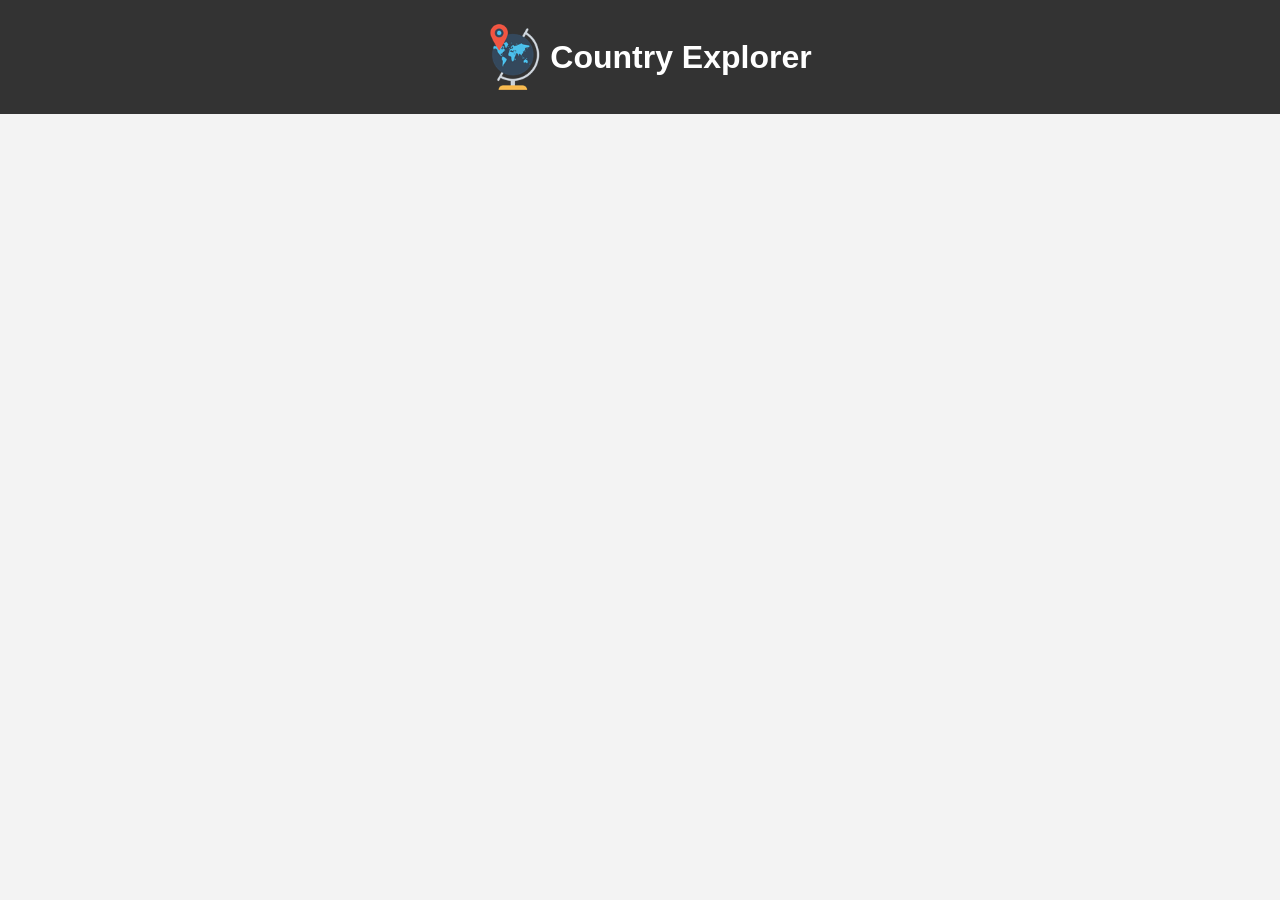
==== index.html @ fbc9db48 "Created the header" ====
<!doctype html>
<html lang="en">
  <head>
    <meta charset="UTF-8" />
    <meta name="viewport" content="width=device-width, initial-scale=1.0" />
    <title>COUNTRY EXPLORER - IBM WEB DEVEPOMENT COURSE</title>
    <link rel="stylesheet" href="style.css" />
  </head>
  <body>
    <header>
      <img src="assets/world.png" />
      <h1>country explorer</h1>
    </header>

    <main>
 
    </main>

    <script src="./script.js"></script>
  </body>
</html>
---- style.css ----
:root {
  --Font: Arial, sans-serif;
  --Bg: #f3f3f3;
  --contrastingBg: #e0e0e0;
  --Mainelement: #000000;
  --Whiteelement: #ffffff;
  --FormBorder: 5px;
  --fontErrorMessage: 12px;
}

* {
  padding: 0;
  margin: 0;
  font-family: var(--Font);
}

body {
  padding: 0;
  font-size: 16px;
  background-color: var(--Bg);
}

header {
  & {
    width: 100%;
    height: 102px;
    padding: 6px;
    background-color: #333333;

    display: flex;
    flex-direction: row;
    align-items: center;
    justify-content: center;
  }

  & > img {
    width: 70px;
  }

  & > h1 {
    text-transform: capitalize;
    color: var(--Whiteelement);
  }
}
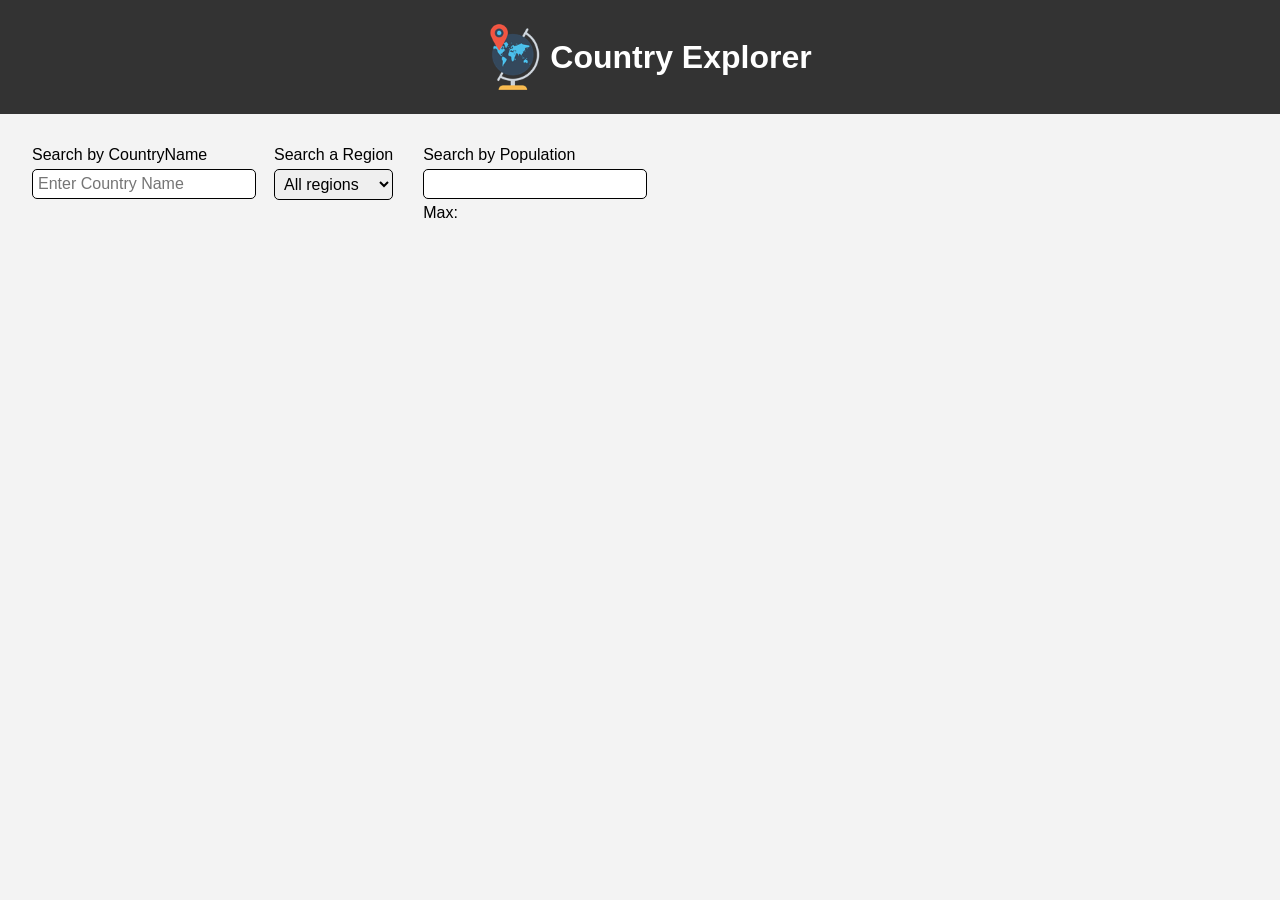
==== commit e9053c5e: "Made the  form" ====
--- a/index.html
+++ b/index.html
@@ -13,6 +13,26 @@
     </header>
 
     <main>
+      <form action="">
+        <div>
+          <label for="iCountryName">Search by CountryName</label>
+          <input type="text" name="countryName" id="iCountryName" placeholder="Enter Country Name" />
+        </div>
+
+        <div>
+          <label for="iRegion">Search a Region</label>
+          <select name="" id="iRegion">
+            <option value="none" selected>All regions</option>
+          </select>
+        </div>
+
+        <div>
+          <label for="iPopulation">Search by Population</label>
+          <input type="number" name="population" id="iPopulation">
+          <span>Max: </span>
+        </div>
+      </form>
+
  
     </main>
 
--- a/style.css
+++ b/style.css
@@ -43,3 +43,32 @@
   }
 }
 
+main {
+  & {
+    padding: 32px;
+  }
+
+  & > form {
+    & {
+      display: flex;
+      gap: 30px;
+    }
+    & > div {
+      & {
+        display: flex;
+        flex-direction: column;
+        justify-content: center;
+        gap: 5px;
+        height: 100%;
+      }
+      & > input,
+      select {
+        width: 100%;
+        padding: 5px;
+        border: 1px solid black;
+        font-size: 16px;
+        border-radius: 5px;
+      }
+    }
+  }
+}
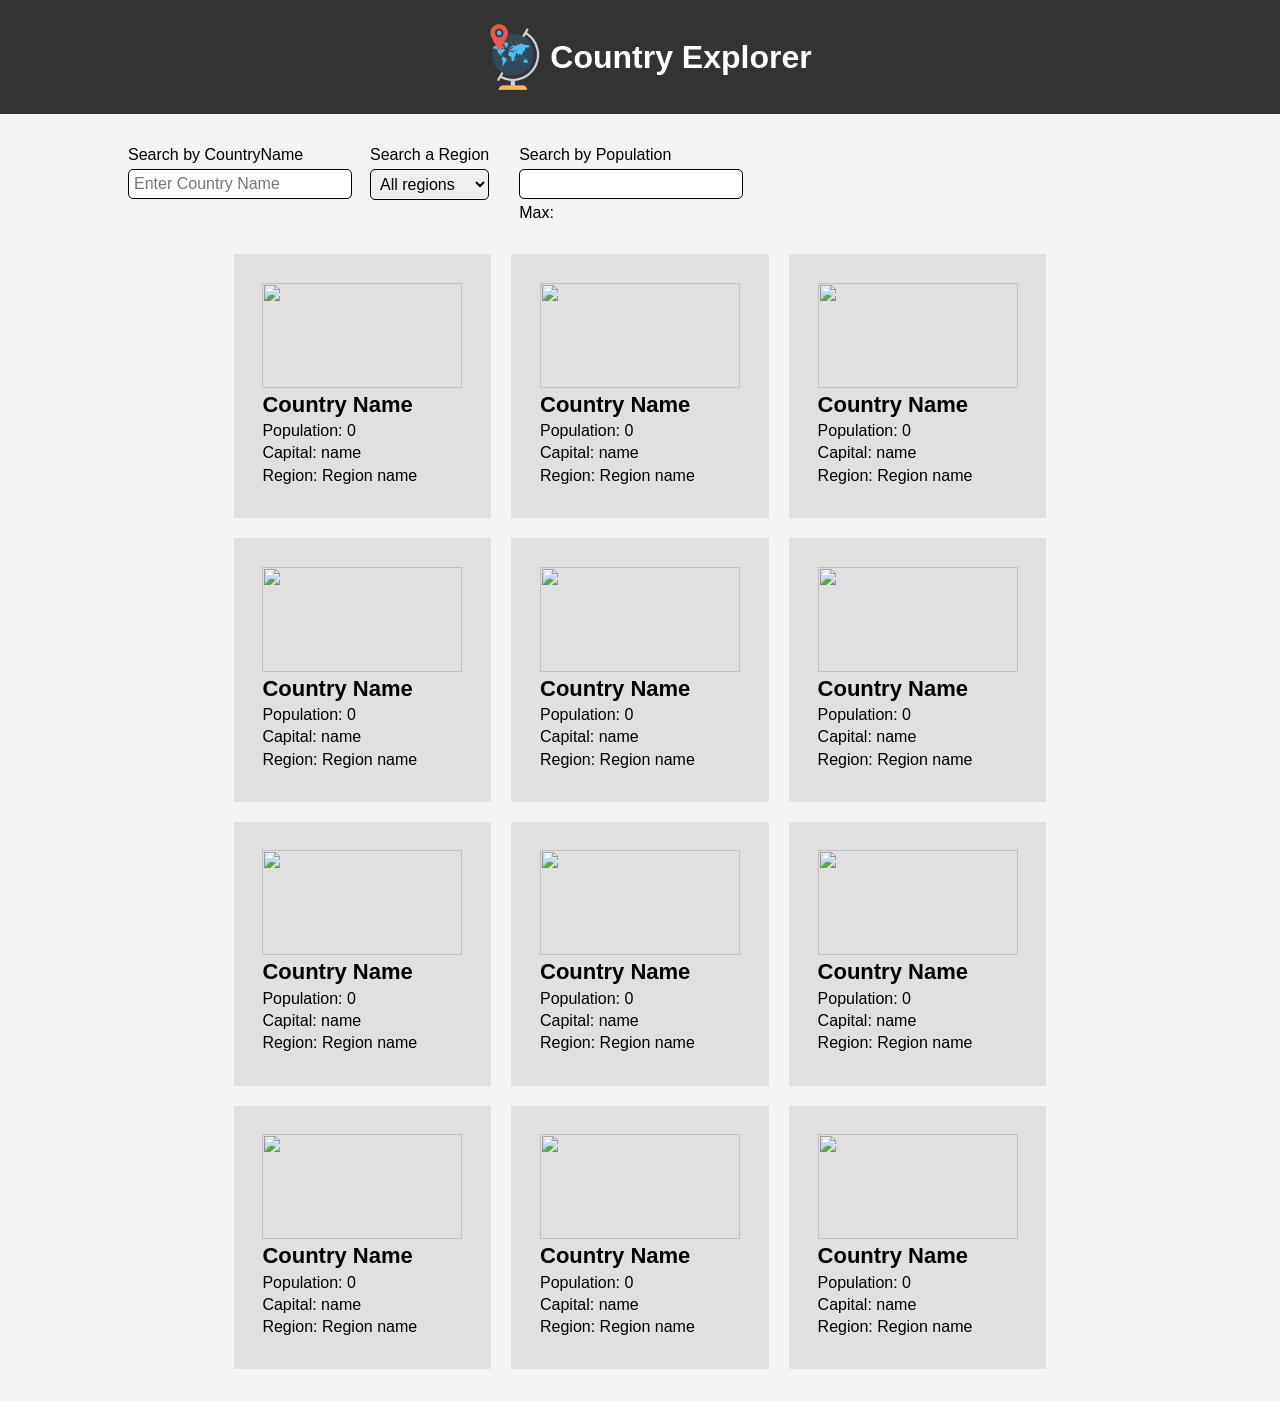
==== commit 80f31841: "made the items" ====
--- a/index.html
+++ b/index.html
@@ -33,7 +33,215 @@
         </div>
       </form>
 
- 
+      <section id="coutry-cards-container">
+        <article class="coutry-cards">
+            <img src="" alt="">
+            <h1>country name</h1>
+            <div class="country-info">
+                <div>
+                    <span>Population:</span>
+                    <span>0</span>
+                </div>
+                <div>
+                    <span>Capital:</span>
+                    <span>name</span>
+                </div>
+                <div>
+                    <span>Region:</span>
+                    <span>Region name</span>
+                </div>
+            </div>
+        </article>
+    <article class="coutry-cards">
+            <img src="" alt="">
+            <h1>country name</h1>
+            <div class="country-info">
+                <div>
+                    <span>Population:</span>
+                    <span>0</span>
+                </div>
+                <div>
+                    <span>Capital:</span>
+                    <span>name</span>
+                </div>
+                <div>
+                    <span>Region:</span>
+                    <span>Region name</span>
+                </div>
+            </div>
+        </article>    <article class="coutry-cards">
+            <img src="" alt="">
+            <h1>country name</h1>
+            <div class="country-info">
+                <div>
+                    <span>Population:</span>
+                    <span>0</span>
+                </div>
+                <div>
+                    <span>Capital:</span>
+                    <span>name</span>
+                </div>
+                <div>
+                    <span>Region:</span>
+                    <span>Region name</span>
+                </div>
+            </div>
+        </article>    <article class="coutry-cards">
+            <img src="" alt="">
+            <h1>country name</h1>
+            <div class="country-info">
+                <div>
+                    <span>Population:</span>
+                    <span>0</span>
+                </div>
+                <div>
+                    <span>Capital:</span>
+                    <span>name</span>
+                </div>
+                <div>
+                    <span>Region:</span>
+                    <span>Region name</span>
+                </div>
+            </div>
+        </article>    <article class="coutry-cards">
+            <img src="" alt="">
+            <h1>country name</h1>
+            <div class="country-info">
+                <div>
+                    <span>Population:</span>
+                    <span>0</span>
+                </div>
+                <div>
+                    <span>Capital:</span>
+                    <span>name</span>
+                </div>
+                <div>
+                    <span>Region:</span>
+                    <span>Region name</span>
+                </div>
+            </div>
+        </article>    <article class="coutry-cards">
+            <img src="" alt="">
+            <h1>country name</h1>
+            <div class="country-info">
+                <div>
+                    <span>Population:</span>
+                    <span>0</span>
+                </div>
+                <div>
+                    <span>Capital:</span>
+                    <span>name</span>
+                </div>
+                <div>
+                    <span>Region:</span>
+                    <span>Region name</span>
+                </div>
+            </div>
+        </article>    <article class="coutry-cards">
+            <img src="" alt="">
+            <h1>country name</h1>
+            <div class="country-info">
+                <div>
+                    <span>Population:</span>
+                    <span>0</span>
+                </div>
+                <div>
+                    <span>Capital:</span>
+                    <span>name</span>
+                </div>
+                <div>
+                    <span>Region:</span>
+                    <span>Region name</span>
+                </div>
+            </div>
+        </article>    <article class="coutry-cards">
+            <img src="" alt="">
+            <h1>country name</h1>
+            <div class="country-info">
+                <div>
+                    <span>Population:</span>
+                    <span>0</span>
+                </div>
+                <div>
+                    <span>Capital:</span>
+                    <span>name</span>
+                </div>
+                <div>
+                    <span>Region:</span>
+                    <span>Region name</span>
+                </div>
+            </div>
+        </article>    <article class="coutry-cards">
+            <img src="" alt="">
+            <h1>country name</h1>
+            <div class="country-info">
+                <div>
+                    <span>Population:</span>
+                    <span>0</span>
+                </div>
+                <div>
+                    <span>Capital:</span>
+                    <span>name</span>
+                </div>
+                <div>
+                    <span>Region:</span>
+                    <span>Region name</span>
+                </div>
+            </div>
+        </article>    <article class="coutry-cards">
+            <img src="" alt="">
+            <h1>country name</h1>
+            <div class="country-info">
+                <div>
+                    <span>Population:</span>
+                    <span>0</span>
+                </div>
+                <div>
+                    <span>Capital:</span>
+                    <span>name</span>
+                </div>
+                <div>
+                    <span>Region:</span>
+                    <span>Region name</span>
+                </div>
+            </div>
+        </article>    <article class="coutry-cards">
+            <img src="" alt="">
+            <h1>country name</h1>
+            <div class="country-info">
+                <div>
+                    <span>Population:</span>
+                    <span>0</span>
+                </div>
+                <div>
+                    <span>Capital:</span>
+                    <span>name</span>
+                </div>
+                <div>
+                    <span>Region:</span>
+                    <span>Region name</span>
+                </div>
+            </div>
+        </article>    <article class="coutry-cards">
+            <img src="" alt="">
+            <h1>country name</h1>
+            <div class="country-info">
+                <div>
+                    <span>Population:</span>
+                    <span>0</span>
+                </div>
+                <div>
+                    <span>Capital:</span>
+                    <span>name</span>
+                </div>
+                <div>
+                    <span>Region:</span>
+                    <span>Region name</span>
+                </div>
+            </div>
+        </article>
+        
+      </section>
     </main>
 
     <script src="./script.js"></script>
--- a/style.css
+++ b/style.css
@@ -45,14 +45,19 @@
 
 main {
   & {
+    width: 80%;
     padding: 32px;
+    margin: auto;
   }
 
   & > form {
     & {
+      margin-bottom: 32px;
+      
       display: flex;
       gap: 30px;
     }
+
     & > div {
       & {
         display: flex;
@@ -61,6 +66,7 @@
         gap: 5px;
         height: 100%;
       }
+
       & > input,
       select {
         width: 100%;
@@ -71,4 +77,39 @@
       }
     }
   }
+
+  & > #coutry-cards-container {
+    & {
+      gap: 20px;
+
+      display: flex;
+      justify-content: center;
+      flex-direction: row;
+      flex-wrap: wrap;
+    }
+
+    & > .coutry-cards {
+      & {
+        width: 1fr;
+        padding: 28.8px;
+        background-color: #e0e0e0;
+      }
+
+      & > img {
+        height: 105px;
+        width: 200px;
+      }
+
+      & > h1 {
+        font-size: 22px;
+        text-transform: capitalize;
+      }
+
+      & > .country-info {
+        & > div {
+          margin: 4.32px 0;
+        }
+      }
+    }
+  }
 }
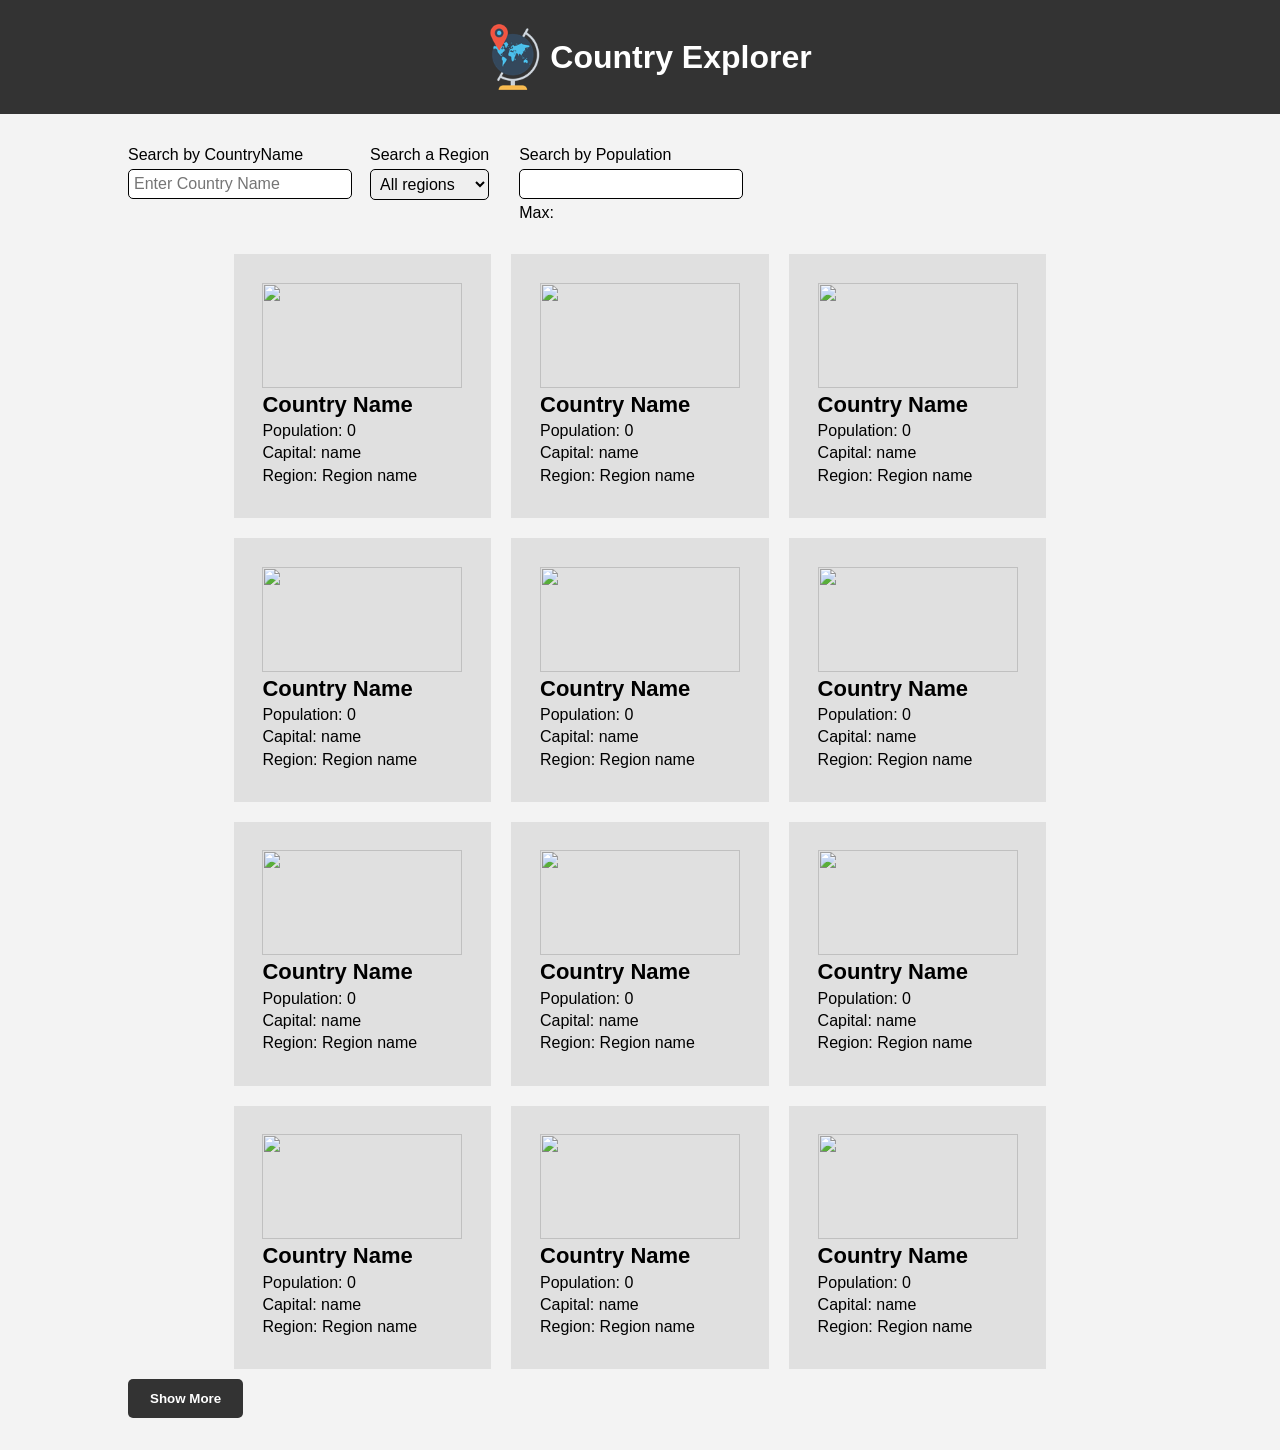
==== commit 226e0d63: "Made the home page" ====
--- a/index.html
+++ b/index.html
@@ -242,6 +242,8 @@
         </article>
         
       </section>
+
+      <button type="button">show more</button>
     </main>
 
     <script src="./script.js"></script>
--- a/style.css
+++ b/style.css
@@ -50,10 +50,20 @@
     margin: auto;
   }
 
+  & > button{
+    height: 38.4px;
+    width: calc(38.4px * 3);
+    background-color: #333333;
+    border: none;
+    border-radius: 5px;
+
+    color: var(--Whiteelement);
+    font-weight: bold;
+    text-transform: capitalize;
+  }
+
   & > form {
     & {
-      margin-bottom: 32px;
-      
       display: flex;
       gap: 30px;
     }
@@ -80,8 +90,9 @@
 
   & > #coutry-cards-container {
     & {
+      margin: 32px 0 10px 0;
+      
       gap: 20px;
-
       display: flex;
       justify-content: center;
       flex-direction: row;
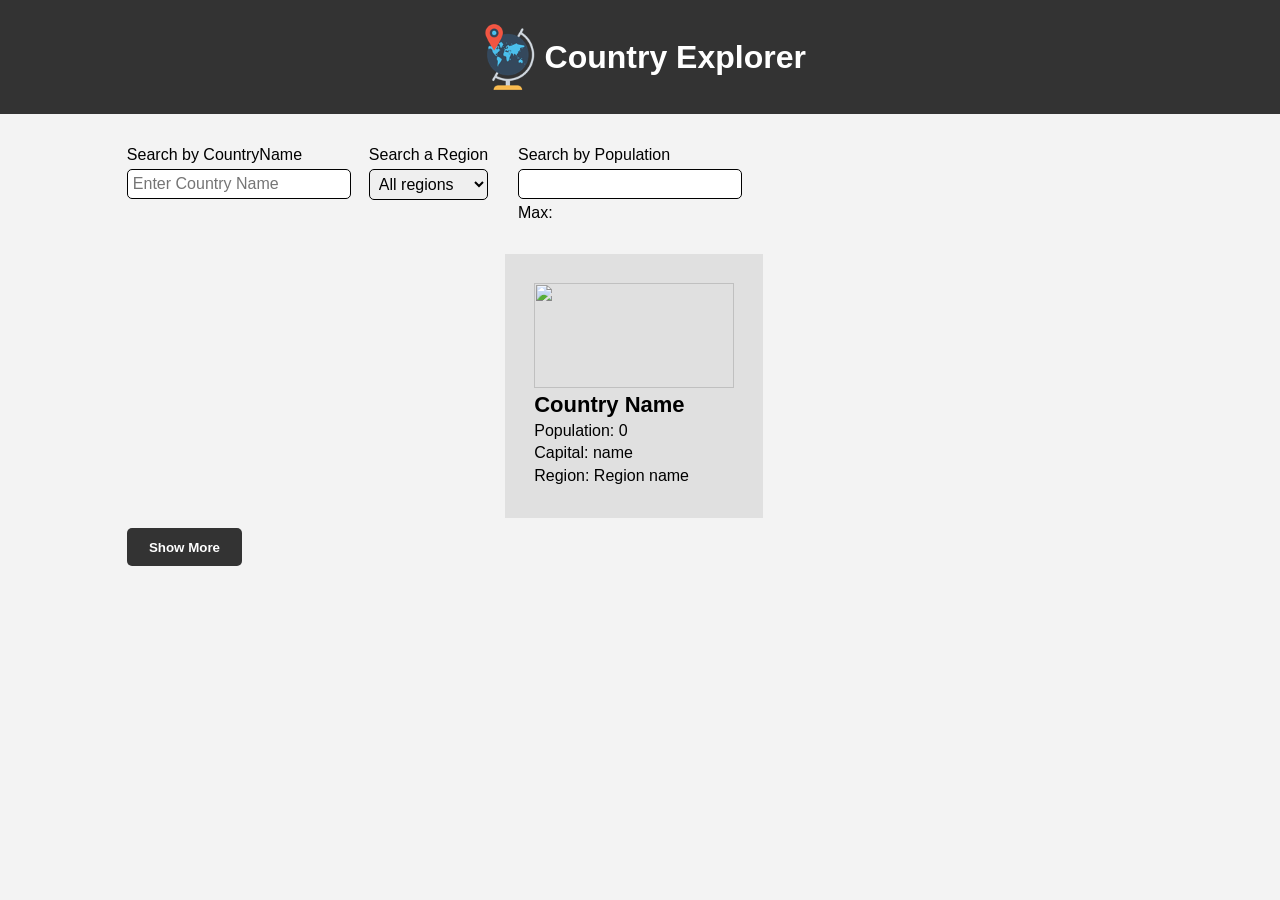
==== commit 2abfdab2: "Made the details page" ====
--- a/index.html
+++ b/index.html
@@ -52,195 +52,6 @@
                 </div>
             </div>
         </article>
-    <article class="coutry-cards">
-            <img src="" alt="">
-            <h1>country name</h1>
-            <div class="country-info">
-                <div>
-                    <span>Population:</span>
-                    <span>0</span>
-                </div>
-                <div>
-                    <span>Capital:</span>
-                    <span>name</span>
-                </div>
-                <div>
-                    <span>Region:</span>
-                    <span>Region name</span>
-                </div>
-            </div>
-        </article>    <article class="coutry-cards">
-            <img src="" alt="">
-            <h1>country name</h1>
-            <div class="country-info">
-                <div>
-                    <span>Population:</span>
-                    <span>0</span>
-                </div>
-                <div>
-                    <span>Capital:</span>
-                    <span>name</span>
-                </div>
-                <div>
-                    <span>Region:</span>
-                    <span>Region name</span>
-                </div>
-            </div>
-        </article>    <article class="coutry-cards">
-            <img src="" alt="">
-            <h1>country name</h1>
-            <div class="country-info">
-                <div>
-                    <span>Population:</span>
-                    <span>0</span>
-                </div>
-                <div>
-                    <span>Capital:</span>
-                    <span>name</span>
-                </div>
-                <div>
-                    <span>Region:</span>
-                    <span>Region name</span>
-                </div>
-            </div>
-        </article>    <article class="coutry-cards">
-            <img src="" alt="">
-            <h1>country name</h1>
-            <div class="country-info">
-                <div>
-                    <span>Population:</span>
-                    <span>0</span>
-                </div>
-                <div>
-                    <span>Capital:</span>
-                    <span>name</span>
-                </div>
-                <div>
-                    <span>Region:</span>
-                    <span>Region name</span>
-                </div>
-            </div>
-        </article>    <article class="coutry-cards">
-            <img src="" alt="">
-            <h1>country name</h1>
-            <div class="country-info">
-                <div>
-                    <span>Population:</span>
-                    <span>0</span>
-                </div>
-                <div>
-                    <span>Capital:</span>
-                    <span>name</span>
-                </div>
-                <div>
-                    <span>Region:</span>
-                    <span>Region name</span>
-                </div>
-            </div>
-        </article>    <article class="coutry-cards">
-            <img src="" alt="">
-            <h1>country name</h1>
-            <div class="country-info">
-                <div>
-                    <span>Population:</span>
-                    <span>0</span>
-                </div>
-                <div>
-                    <span>Capital:</span>
-                    <span>name</span>
-                </div>
-                <div>
-                    <span>Region:</span>
-                    <span>Region name</span>
-                </div>
-            </div>
-        </article>    <article class="coutry-cards">
-            <img src="" alt="">
-            <h1>country name</h1>
-            <div class="country-info">
-                <div>
-                    <span>Population:</span>
-                    <span>0</span>
-                </div>
-                <div>
-                    <span>Capital:</span>
-                    <span>name</span>
-                </div>
-                <div>
-                    <span>Region:</span>
-                    <span>Region name</span>
-                </div>
-            </div>
-        </article>    <article class="coutry-cards">
-            <img src="" alt="">
-            <h1>country name</h1>
-            <div class="country-info">
-                <div>
-                    <span>Population:</span>
-                    <span>0</span>
-                </div>
-                <div>
-                    <span>Capital:</span>
-                    <span>name</span>
-                </div>
-                <div>
-                    <span>Region:</span>
-                    <span>Region name</span>
-                </div>
-            </div>
-        </article>    <article class="coutry-cards">
-            <img src="" alt="">
-            <h1>country name</h1>
-            <div class="country-info">
-                <div>
-                    <span>Population:</span>
-                    <span>0</span>
-                </div>
-                <div>
-                    <span>Capital:</span>
-                    <span>name</span>
-                </div>
-                <div>
-                    <span>Region:</span>
-                    <span>Region name</span>
-                </div>
-            </div>
-        </article>    <article class="coutry-cards">
-            <img src="" alt="">
-            <h1>country name</h1>
-            <div class="country-info">
-                <div>
-                    <span>Population:</span>
-                    <span>0</span>
-                </div>
-                <div>
-                    <span>Capital:</span>
-                    <span>name</span>
-                </div>
-                <div>
-                    <span>Region:</span>
-                    <span>Region name</span>
-                </div>
-            </div>
-        </article>    <article class="coutry-cards">
-            <img src="" alt="">
-            <h1>country name</h1>
-            <div class="country-info">
-                <div>
-                    <span>Population:</span>
-                    <span>0</span>
-                </div>
-                <div>
-                    <span>Capital:</span>
-                    <span>name</span>
-                </div>
-                <div>
-                    <span>Region:</span>
-                    <span>Region name</span>
-                </div>
-            </div>
-        </article>
-        
       </section>
 
       <button type="button">show more</button>
--- a/style.css
+++ b/style.css
@@ -17,6 +17,7 @@
 body {
   padding: 0;
   font-size: 16px;
+  width: 99.1%;
   background-color: var(--Bg);
 }
 
@@ -50,7 +51,7 @@
     margin: auto;
   }
 
-  & > button{
+  & > button {
     height: 38.4px;
     width: calc(38.4px * 3);
     background-color: #333333;
@@ -60,6 +61,7 @@
     color: var(--Whiteelement);
     font-weight: bold;
     text-transform: capitalize;
+    cursor: pointer;
   }
 
   & > form {
@@ -91,7 +93,7 @@
   & > #coutry-cards-container {
     & {
       margin: 32px 0 10px 0;
-      
+
       gap: 20px;
       display: flex;
       justify-content: center;
@@ -124,3 +126,28 @@
     }
   }
 }
+
+main > section#detail {
+  & {
+    max-width: 500px;
+    margin: auto;
+
+    gap: 10px;
+    display: flex;
+    flex-direction: column;
+    align-items: center;
+  }
+
+  & > h1 {
+    text-transform: capitalize;
+  }
+
+  & > img {
+    width: 100%;
+    height: calc(500px / 2);
+  }
+
+  & > .country-info {
+    align-self: flex-start;
+  }
+}
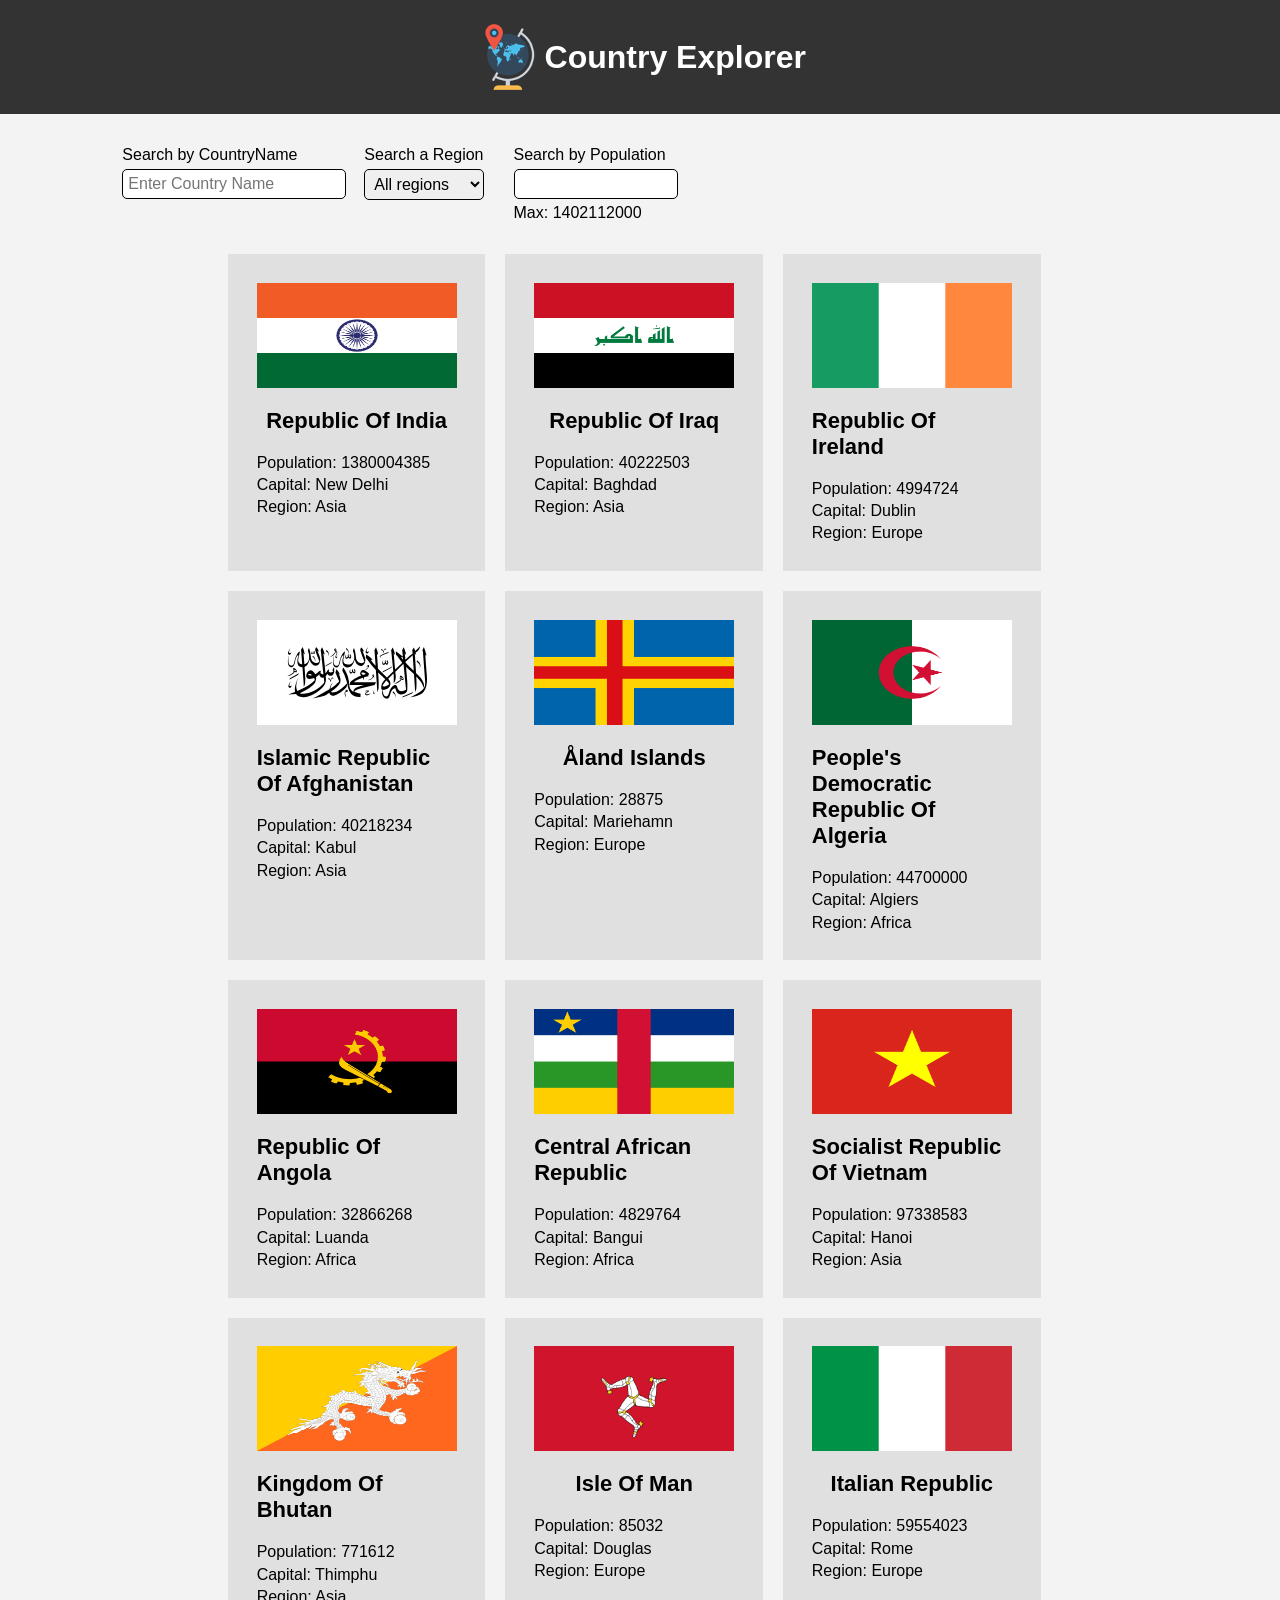
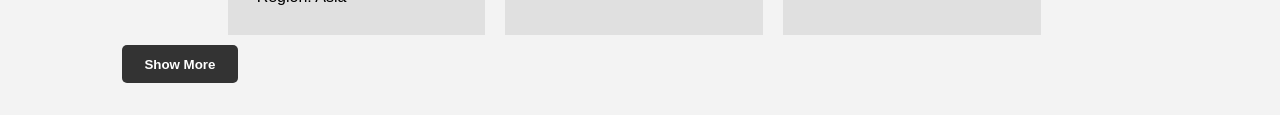
==== commit 38cdf0e9: "Data loaded on the home" ====
--- a/index.html
+++ b/index.html
@@ -13,50 +13,33 @@
     </header>
 
     <main>
-      <form action="">
-        <div>
-          <label for="iCountryName">Search by CountryName</label>
-          <input type="text" name="countryName" id="iCountryName" placeholder="Enter Country Name" />
-        </div>
-
-        <div>
-          <label for="iRegion">Search a Region</label>
-          <select name="" id="iRegion">
-            <option value="none" selected>All regions</option>
-          </select>
-        </div>
-
-        <div>
-          <label for="iPopulation">Search by Population</label>
-          <input type="number" name="population" id="iPopulation">
-          <span>Max: </span>
-        </div>
-      </form>
-
-      <section id="coutry-cards-container">
-        <article class="coutry-cards">
-            <img src="" alt="">
-            <h1>country name</h1>
-            <div class="country-info">
-                <div>
-                    <span>Population:</span>
-                    <span>0</span>
-                </div>
-                <div>
-                    <span>Capital:</span>
-                    <span>name</span>
-                </div>
-                <div>
-                    <span>Region:</span>
-                    <span>Region name</span>
-                </div>
-            </div>
-        </article>
+      <section>
+        <form action="">
+          <div>
+            <label for="iCountryName">Search by CountryName</label>
+            <input type="text" name="countryName" id="iCountryName" placeholder="Enter Country Name" />
+          </div>
+          <div>
+            <label for="iRegion">Search a Region</label>
+            <select name="" id="iRegion">
+              <option value="none" selected>All regions</option>
+            </select>
+          </div>
+          <div>
+            <label for="iPopulation">Search by Population</label>
+            <input type="number" name="population" id="iPopulation" min="0">
+            <span id="iMaxPopulation">Max:</span>
+          </div>
+        </form>
       </section>
 
-      <button type="button">show more</button>
+      <section id="coutry-cards-container"></section>
+
+      <section>
+        <button type="button">show more</button>
+      </section>
     </main>
 
-    <script src="./script.js"></script>
+    <script type="module" src="./script.js"></script>
   </body>
 </html>
--- a/style.css
+++ b/style.css
@@ -46,46 +46,55 @@
 
 main {
   & {
-    width: 80%;
     padding: 32px;
     margin: auto;
+
+    display: flex;
+    flex-direction: column;
+    align-items: center;
   }
 
-  & > button {
-    height: 38.4px;
-    width: calc(38.4px * 3);
-    background-color: #333333;
-    border: none;
-    border-radius: 5px;
+  & > section {
+    & {
+      width: 85%;
+    }
+    & > button {
+      height: 38.4px;
+      width: calc(38.4px * 3);
+      background-color: #333333;
+      border: none;
+      border-radius: 5px;
 
-    color: var(--Whiteelement);
-    font-weight: bold;
-    text-transform: capitalize;
-    cursor: pointer;
-  }
-
-  & > form {
-    & {
-      display: flex;
-      gap: 30px;
+      color: var(--Whiteelement);
+      font-weight: bold;
+      text-transform: capitalize;
+      cursor: pointer;
     }
 
-    & > div {
+    & > form {
       & {
+        margin: auto;
         display: flex;
-        flex-direction: column;
-        justify-content: center;
-        gap: 5px;
-        height: 100%;
+        gap: 30px;
       }
 
-      & > input,
-      select {
-        width: 100%;
-        padding: 5px;
-        border: 1px solid black;
-        font-size: 16px;
-        border-radius: 5px;
+      & > div {
+        & {
+          display: flex;
+          flex-direction: column;
+          justify-content: center;
+          gap: 5px;
+          height: 100%;
+        }
+
+        & > input,
+        select {
+          width: 100%;
+          padding: 5px;
+          border: 1px solid black;
+          font-size: 16px;
+          border-radius: 5px;
+        }
       }
     }
   }
@@ -106,6 +115,12 @@
         width: 1fr;
         padding: 28.8px;
         background-color: #e0e0e0;
+
+        gap: 20px;
+        display: flex;
+        flex-direction: column;
+        flex-basis: 200px;
+        align-items: center;
       }
 
       & > img {
@@ -119,9 +134,10 @@
       }
 
       & > .country-info {
-        & > div {
-          margin: 4.32px 0;
-        }
+        align-self: flex-start;
+        display: flex;
+        flex-direction: column;
+        gap: 4.32px;
       }
     }
   }
@@ -149,5 +165,9 @@
 
   & > .country-info {
     align-self: flex-start;
+
+    display: flex;
+    gap: 3px;
+    flex-direction: column;
   }
 }
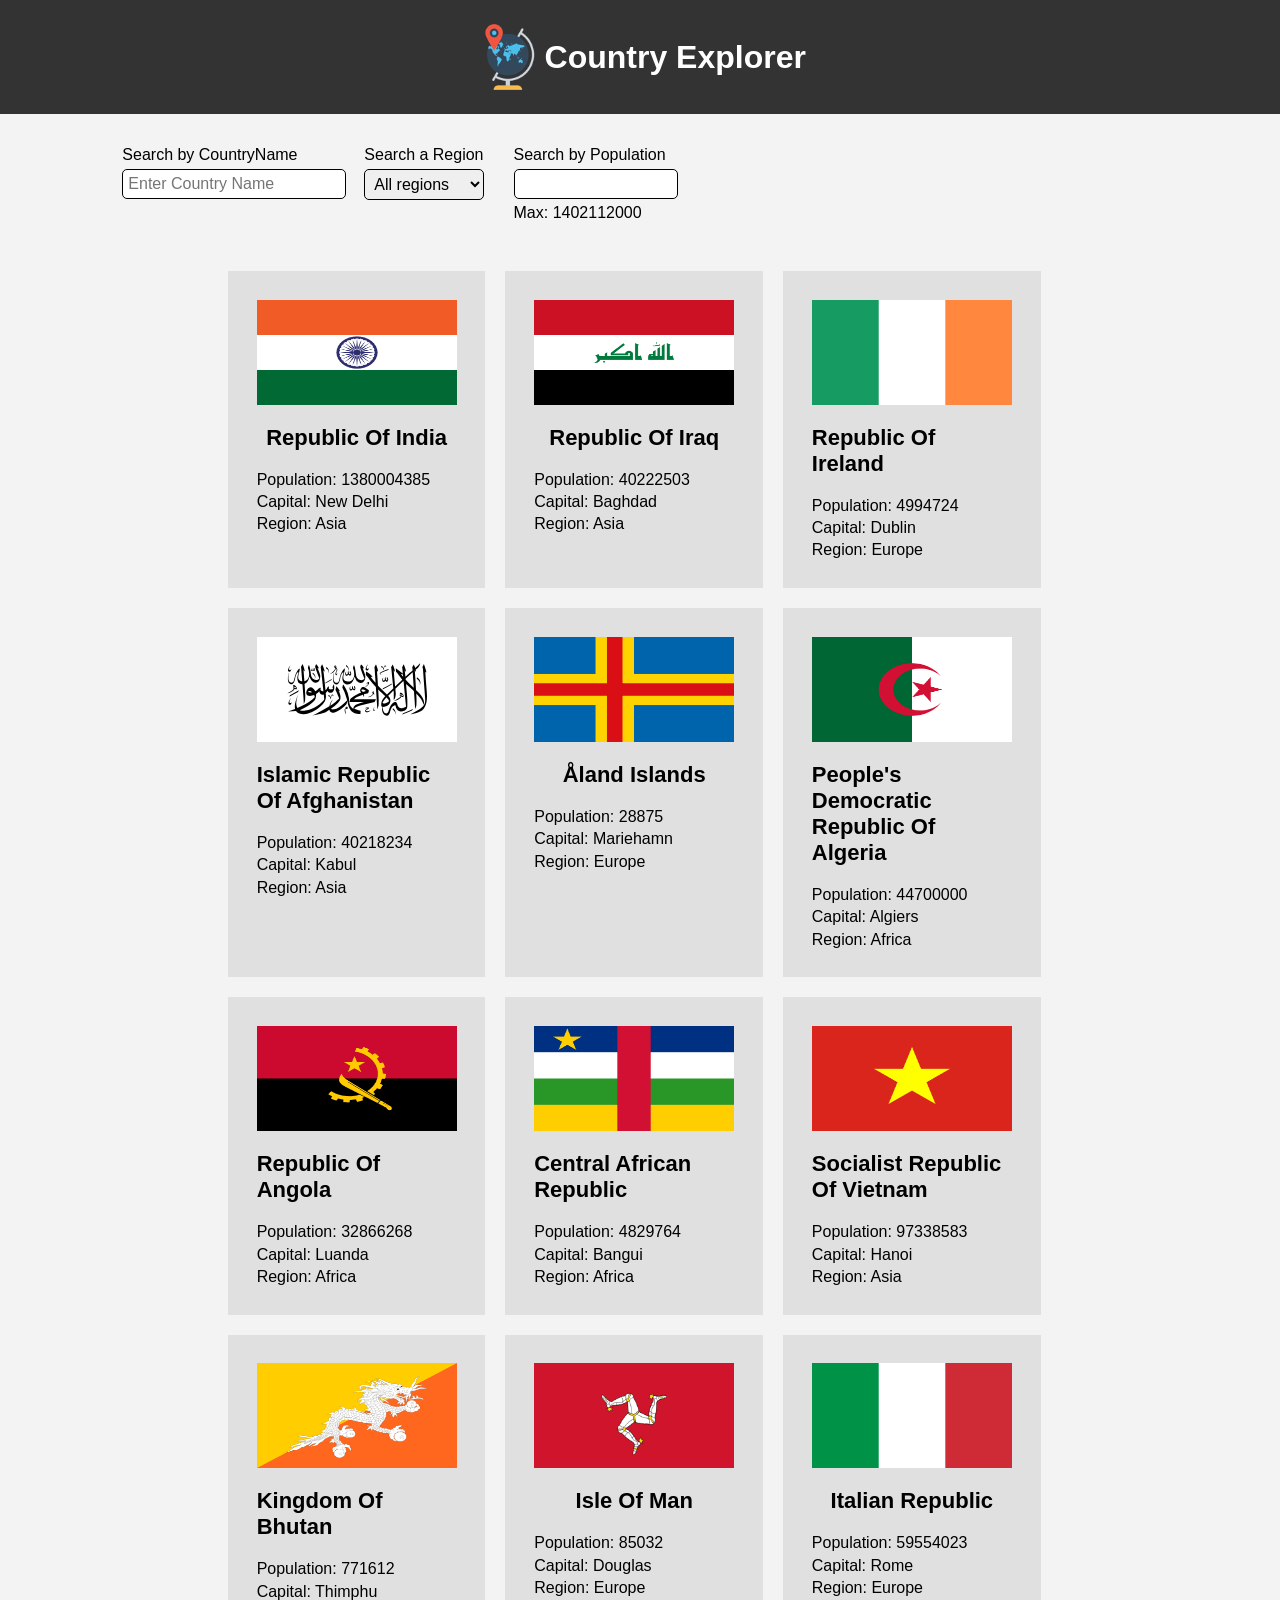
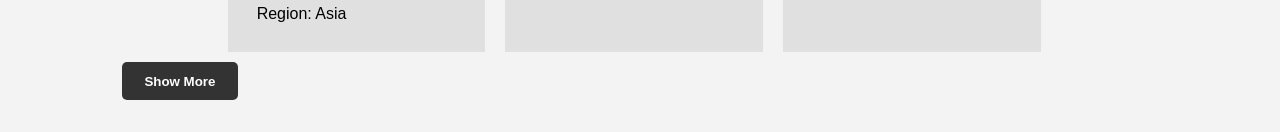
==== commit f001d355: "Refactor country detail rendering and improve input validation; add error handling and escape HTML f" ====
--- a/index.html
+++ b/index.html
@@ -13,11 +13,12 @@
     </header>
 
     <main>
-      <section>
+      <section class="main-view">
         <form action="">
           <div>
             <label for="iCountryName">Search by CountryName</label>
-            <input type="text" name="countryName" id="iCountryName" placeholder="Enter Country Name" />
+            <input type="text" name="countryName" id="iCountryName" placeholder="Enter Country Name" autocomplete="off" aria-describedby="iNameError" />
+            <span class="error-message" id="iNameError" role="alert"></span>
           </div>
           <div>
             <label for="iRegion">Search a Region</label>
@@ -27,17 +28,24 @@
           </div>
           <div>
             <label for="iPopulation">Search by Population</label>
-            <input type="number" name="population" id="iPopulation" min="0">
+            <input type="number" name="population" id="iPopulation" min="0" step="1" aria-describedby="iPopulationError">
             <span id="iMaxPopulation">Max:</span>
+            <span class="error-message" id="iPopulationError" role="alert"></span>
           </div>
         </form>
       </section>
 
-      <section id="coutry-cards-container"></section>
+      <section id="coutry-cards-container" class="main-view"></section>
+      <p id="iNoResults" class="no-results" role="status" hidden>No countries match the filter criteria.</p>
 
-      <section>
-        <button type="button">show more</button>
+      <section class="main-view">
+        <button type="button" id="iShowMore">show more</button>
       </section>
+
+      <section class="detail-view" hidden>
+        <button id="backButton" type="button">back</button>
+      </section>
+      <section id="detail" class="detail-view" hidden></section>
     </main>
 
     <script type="module" src="./script.js"></script>
--- a/style.css
+++ b/style.css
@@ -121,6 +121,8 @@
         flex-direction: column;
         flex-basis: 200px;
         align-items: center;
+
+        cursor: pointer;
       }
 
       & > img {
@@ -171,3 +173,20 @@
     flex-direction: column;
   }
 }
+
+[hidden] {
+  display: none !important;
+}
+
+.error-message {
+  min-height: 1em;
+  color: #c00000;
+  font-size: var(--fontErrorMessage);
+}
+
+main > .no-results {
+  margin: 32px 0 10px 0;
+  width: 85%;
+  text-align: center;
+  font-weight: bold;
+}
